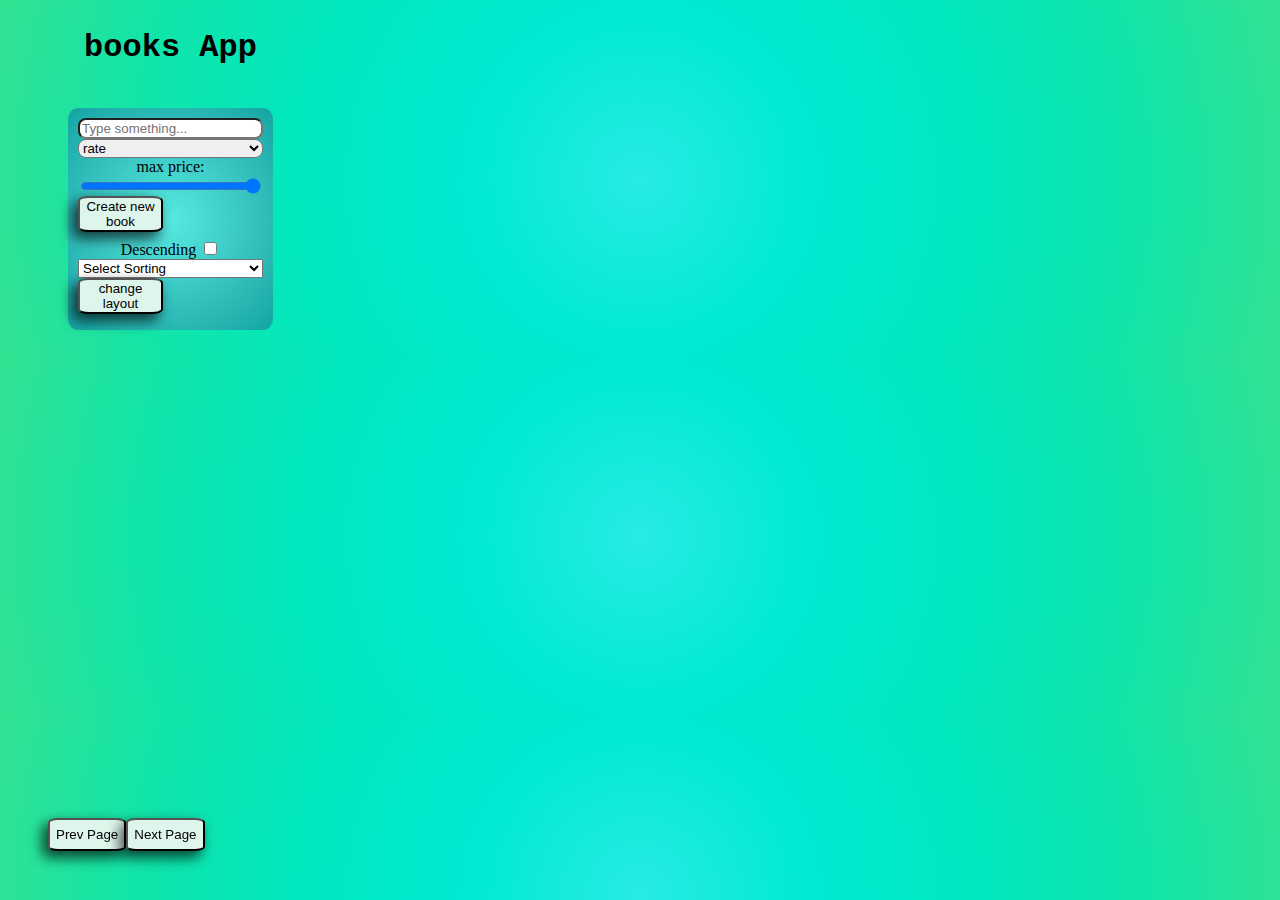
==== index.html @ df6b17ab "my first commit!" ====
<!DOCTYPE html>
<html lang="en">

<head>
    <meta charset="UTF-8">
    <meta name="viewport" content="width=device-width, initial-scale=1.0">
    <meta http-equiv="X-UA-Compatible" content="ie=edge">
    <link rel="stylesheet" href="css/main.css">
    <title>books</title>
</head>

<body onload="onInit()">

    <div class="filters-container">
        <h1>books App</h1>
        <section class="book-filter">
            <input class="filter-name-input" type="name" oninput="onSetFilterBy({name:this.value})"
                placeholder="Type something..." />

            <select class="filter-rate-select" onchange="onSetFilterBy({rate: this.value})">
            </select>
            max price:
            <input type="range" min="0" max="100" value="100" class="filter-price-range"
                onchange="this.title=this.value;onSetFilterBy({price: this.value})" />
            </label>
            <button class="rectangular-btn" onclick="toggleAddBook()">Create new book</button>
            <label>
                Descending
                <input class="sort-desc" type="checkbox" oninput="onSetSortBy()" />
            </label>
            <!-- Sort by: -->
            <select class="sort-by" onchange="onSetSortBy()">
                <option value="">Select Sorting</option>
                <option value="rate">By rate</option>
                <option value="price">price</option>
                <option value="name">name</option>
            </select>

            <!-- <div> -->
            <button class="rectangular-btn" onclick="changeLayout()">change layout</button>
            <!-- </div> -->
        </section>
        <div class="pages">
            <button class="rectangular-btn" onclick="onMovePage(-1)">Prev Page</button>
            <button class="rectangular-btn" onclick="onMovePage(1)">Next Page</button>
        </div>
    </div>



    <div class="modal">
        <button class="close-modal" onclick="onCloseModal()">X</button>
        <h3></h3>
        <h4>price: <span></span> </h4>
        <h1></h1>
        <h5>book Summary</h5>
        <p></p>

        <h2><button onclick="onRating(1)">+</button>
            <p>5</p><button onclick="onRating(-1)">-</button>
        </h2>
    </div>

    <section class="main-container">
        <table class="books-container">
            <thead>
                <th>Id</th>
                <!-- <th>Name</th>
                <th>Price</th> -->
                <th class="sort-by" onclick="onSetSortByHeader('name')">Name</th>
                <th class="sort-by" onclick="onSetSortByHeader('price')">Price</th>
                <th colspan="3">Actions</th>
            </thead>
            <tbody>

            </tbody>
        </table>

        <section class="books-container-cards shadow-drop-center"></section>
    </section>
    <section class="add-book hide">
        <button class="btn-remove" onclick="toggleAddBook()">X</button>
        <h4>Book title:</h4>
        <input class="book-name-input" type="text" placeholder="the name of the book..." />
        <h4>Book price:</h4>
        <input class="book-price-input" type="text" placeholder="the price of the book..." />
        <button class="rectangular-btn " onclick="onAddBook()">submit</button>


    </section>

    <script src="js/services/util.service.js"></script>
    <script src="js/services/storage.service.js"></script>
    <script src="js/services/book.service.js"></script>
    <script src="js/book.controller.js"></script>
</body>

</html>
---- css/main.css ----
body {
    background-image: radial-gradient(circle, #28ebe3, #00ead3, #00e8c0, #10e5aa, #33e292);
    text-align: center;
    overflow-x: hidden;
    padding: 0 40px;
    display: flex;
}

td,
th {
    background-color: rgb(0, 251, 255);
    height: 40px;
    min-width: 35px;
    font-family: 'Segoe UI', Tahoma, Geneva, Verdana, sans-serif;
    padding: 5px;
    border-color: black;
    border-radius: 4%;
    border-style: solid;
    border-width: 2px;
    -webkit-box-shadow: 5px 5px 5px 0px #000000, inset 4px 4px 15px 0px #000000, 11px -9px 47px -15px rgba(0, 0, 0, 0.03);
    box-shadow: 5px 5px 5px 0px #000000, inset 4px 4px 15px 0px #000000, 11px -9px 47px -15px rgba(0, 0, 0, 0.03);
    text-transform: capitalize;
}

h1 img {
    width: 200px;
    border-radius: 2%;
    -webkit-box-shadow: 5px 5px 15px 5px #000000;
    box-shadow: 5px 5px 15px 5px #000000;
}

h1 {
    font-family: 'Courier New', monospace;
}



.main-container {
    display: flex;
    flex-grow: 1;
    justify-content: center;
    flex-direction: column;
}

.filters-container {
    display: flex;
    justify-content: start;
    flex-direction: column;
}

.books-container-cards {

    display: flex;
    flex-wrap: wrap;
    border-radius: 3%;
}

.book-preview {
    background-image: radial-gradient(circle, #bee7e5, #bbedeb, #b7f3f1, #b3f9f8, #affffe);
    color: rgb(60, 4, 84);
    font-family: 'Segoe UI', Tahoma, Geneva, Verdana, sans-serif;
    width: 20%;
    min-width: 140px;
    max-width: 240px;
    margin: .5em;
    border: 1px solid lightgray;
    border-radius: .5em;
    text-align: center;
    padding: 5px;
    text-transform: capitalize;
}


.books-container-cards img {
    max-width: 100%;
}

.book-filter {
    display: flex;
    justify-content: center;
    flex-direction: column;
    max-width: 200px;
    min-width: 130px;
    background-image: radial-gradient(circle, #56eae2, #47d8d2, #38c6c2, #27b5b2, #12a4a2);
    padding: 10px;
    margin: 20px;
    border-radius: 5%;
}


.book-filter hr {
    margin: 30px;
}

.modal p {
    color: black;
}

.modal {
    background-color: whitesmoke;
    font-family: 'Segoe UI', Tahoma, Geneva, Verdana, sans-serif;
    opacity: 97%;
    border-radius: 3%;
    padding: 10px;
    position: absolute;
    top: 0px;
    left: 150%;
    height: 90vh;
    min-width: 300px;
    text-align: center;
}

.btn-remove {
    background-color: azure;
    border-color: rgb(138, 193, 241);
    color: rgb(8, 8, 123);
    float: right;
    border-radius: 29%;
    align-self: flex-end;

}

/* button :hover {
    background-color: blue;
} */

.rectangular-btn {
    background-color: rgb(221, 245, 234);
    border-radius: 13%;
    min-height: 2.5em;
    max-width: 85px;
    margin-bottom: 0.5em;
    -webkit-box-shadow: -5px 6px 13px 1px rgba(0, 0, 0, 0.68);
    box-shadow: -5px 6px 13px 1px rgba(0, 0, 0, 0.68);

}

.close-modal {
    background-color: azure;
    border-color: rgb(138, 193, 241);
    color: rgb(8, 8, 123);
    float: right;
    border-radius: 29%;
}

.read-btn {
    background-color: rgb(58, 112, 222);
}

.update-btn {
    background-color: rgb(247, 175, 86);
}

.delete-btn {
    background-color: rgb(240, 126, 122);
}

.modal.open {
    left: 50%;
    transition: left .5s;
}

.modal h3 {
    color: rgb(33, 4, 92);
    text-decoration: overline;
    text-transform: capitalize;
}

.modal h5 {
    color: rgb(33, 4, 92);
    font-size: large;
    text-decoration: overline;
    text-transform: capitalize;
}

.modal h2 {
    color: rgb(100, 8, 206);
    display: flex;
    flex-wrap: wrap;
    justify-content: center;
    flex-direction: column;
    max-height: 1rem;
    max-width: 6rem;
    margin-left: 20vw;
}

.modal h2 button {
    color: rgb(0, 0, 0);
    background-color: bisque;
    border-radius: 15%;
    -ms-flex-align: center;
    max-height: 3rem;
    max-width: 2rem;
}

.modal h4 span {
    color: rgb(134, 12, 240);
}

.book-preview h6 span {
    font-size: medium;
    color: rgb(134, 12, 240);
    margin-top: 0%
}

.modal>p {
    text-align: left;
}


.add-book {
    display: flex;
    position: absolute;
    /* justify-content: center; */
    top: 50%;
    left: 50%;
    transform: translate(-50%, -50%);
    min-width: 200px;
    max-width: 280px;
    padding: 20px;
    border-radius: 15px;
    flex-direction: column;
    background-color: aqua;


}

.pages {
    position: fixed;
    display: flex;
    flex-direction: row;
    flex-wrap: wrap;
    justify-content: space-between;
    align-items: flex-start;
    margin-top: 90vh;
}

.book-name-input,
.book-price-input,
.filter-name-input,
.filter-rate-select {
    border-radius: 8px;
}




.add-book button {
    max-width: 60px;
    float: right;
}

.close-add-btn {
    display: flex;
    max-width: 20px;
    float: right;
}

.hide {
    display: none
}

.shadow-drop-center {
    -webkit-animation: shadow-drop-center 0.4s cubic-bezier(0.250, 0.460, 0.450, 0.940) forwards;
    animation: shadow-drop-center 0.4s cubic-bezier(0.250, 0.460, 0.450, 0.940) forwards;
}

.scale-up-top {
    -webkit-animation: scale-up-top 0.4s cubic-bezier(0.390, 0.575, 0.565, 1.000) 1ms forwards;
    animation: scale-up-top 0.4s cubic-bezier(0.390, 0.575, 0.565, 1.000) 1ms forwards;
}

@-webkit-keyframes shadow-drop-center {
    0% {
        -webkit-box-shadow: 0 0 0 0 rgba(0, 0, 0, 0);
        box-shadow: 0 0 0 0 rgba(0, 0, 0, 0);
    }

    100% {
        -webkit-box-shadow: 0 0 20px 0px rgba(0, 0, 0, 0.35);
        box-shadow: 0 0 20px 0px rgba(0, 0, 0, 0.35);
    }
}

@keyframes shadow-drop-center {
    0% {
        -webkit-box-shadow: 0 0 0 0 rgba(0, 0, 0, 0);
        box-shadow: 0 0 0 0 rgba(0, 0, 0, 0);
    }

    100% {
        -webkit-box-shadow: 0 0 20px 0px rgba(0, 0, 0, 0.35);
        box-shadow: 0 0 20px 0px rgba(0, 0, 0, 0.35);
    }
}

@-webkit-keyframes scale-up-top {
    0% {
        -webkit-transform: scale(0.5);
        transform: scale(0.5);
        -webkit-transform-origin: 50% 0%;
        transform-origin: 50% 0%;
    }

    100% {
        -webkit-transform: scale(1);
        transform: scale(1);
        -webkit-transform-origin: 50% 0%;
        transform-origin: 50% 0%;
    }
}

@keyframes scale-up-top {
    0% {
        -webkit-transform: scale(0.5);
        transform: scale(0.5);
        -webkit-transform-origin: 50% 0%;
        transform-origin: 50% 0%;
    }

    100% {
        -webkit-transform: scale(1);
        transform: scale(1);
        -webkit-transform-origin: 50% 0%;
        transform-origin: 50% 0%;
    }
}
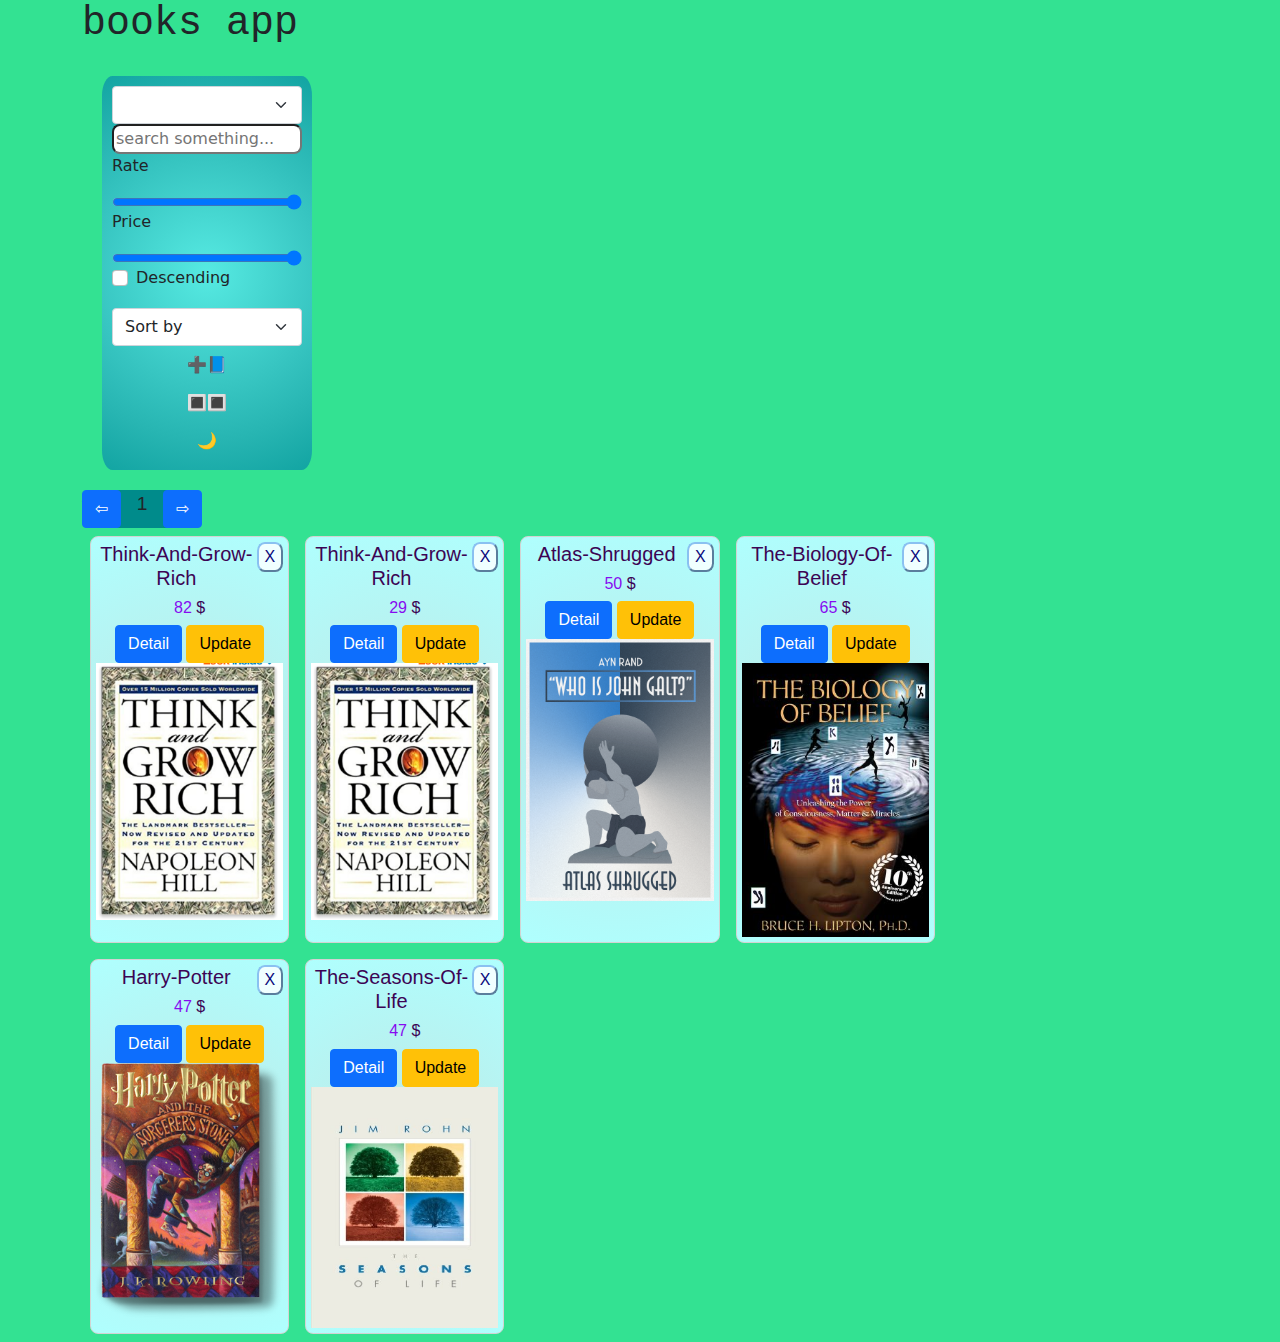
==== commit 1126881b: "create dark mode and the other bonus" ====
--- a/index.html
+++ b/index.html
@@ -6,90 +6,155 @@
     <meta name="viewport" content="width=device-width, initial-scale=1.0">
     <meta http-equiv="X-UA-Compatible" content="ie=edge">
     <link rel="stylesheet" href="css/main.css">
+    <link rel="stylesheet" href="bootstrap/bootstrap.css">
     <title>books</title>
 </head>
 
-<body onload="onInit()">
+<body class="ltr" onload="onInit()">
+    <div class="container">
+        <div class="filters-container">
+            <h1 data-trans="title">books App</h1>
+            <section class="book-filter">
+                <select class="filter-lang-select form-select" aria-label="Default select example"
+                    onchange="onSetLang(this.value)">
+                    <option value="en">English</option>
+                    <option value="he">עברית</option>
+                </select>
 
-    <div class="filters-container">
-        <h1>books App</h1>
-        <section class="book-filter">
-            <input class="filter-name-input" type="name" oninput="onSetFilterBy({name:this.value})"
-                placeholder="Type something..." />
 
-            <select class="filter-rate-select" onchange="onSetFilterBy({rate: this.value})">
-            </select>
-            max price:
-            <input type="range" min="0" max="100" value="100" class="filter-price-range"
-                onchange="this.title=this.value;onSetFilterBy({price: this.value})" />
-            </label>
-            <button class="rectangular-btn" onclick="toggleAddBook()">Create new book</button>
-            <label>
-                Descending
-                <input class="sort-desc" type="checkbox" oninput="onSetSortBy()" />
-            </label>
-            <!-- Sort by: -->
-            <select class="sort-by" onchange="onSetSortBy()">
-                <option value="">Select Sorting</option>
-                <option value="rate">By rate</option>
-                <option value="price">price</option>
-                <option value="name">name</option>
-            </select>
 
-            <!-- <div> -->
-            <button class="rectangular-btn" onclick="changeLayout()">change layout</button>
-            <!-- </div> -->
+                <input class="filter-name-input" data-trans="placeholder" type="name"
+                    oninput="onSetFilterBy({name:this.value})" placeholder="Type something..." />
+                <p data-trans="rate">Rate</p>
+                <input type="range" min="1" max="10" value="7" class="filter-rate-range"
+                    onchange="this.title=this.value;onSetFilterBy({rate: this.value})" />
+                <p data-trans="price">max price:</p>
+                <input type="range" min="0" max="100" value="100" class="filter-price-range"
+                    onchange="this.title=this.value;onSetFilterBy({price: this.value})" />
+                </label>
+
+                <div class="form-check">
+                    <input class="form-check-input sort-desc" type="checkbox" value="" id="flexCheckDefault"
+                        oninput="onSetSortBy()">
+                    <label class="form-check-label" for="flexCheckDefault">
+                        <p data-trans="descending">Descending</p>
+                    </label>
+                </div>
+
+                <!-- Sort by: -->
+                <select class="sort-by form-select" aria-label="Default select example" onchange="onSetSortBy()">
+                    <option data-trans="sort-by" value="">Sort by</option>
+                    <option data-trans="rate" value="rate">By rate</option>
+                    <option data-trans="price" value="price">price</option>
+                    <option data-trans="name" value="name">name</option>
+                </select>
+                <button class="btn" onclick="toggleAddBook()">➕📘 </button>
+
+                <button class="btn" onclick="changeLayout()">🔳🔳</button>
+                <button class="btn" onclick="toggleDarkMode(this)">🌙</button>
+            </section>
+            <div class="pages">
+                <button data-trans="prev-arrow" class="btn btn-primary" onclick="onMovePage(-1)">⇦</button>
+                <span class="page-display">1</span>
+                <button data-trans="next-arrow" class="btn btn-primary" onclick="onMovePage(1)">⇨</button>
+            </div>
+
+        </div>
+
+        <!-- Button trigger modal -->
+
+        <!-- Update Modal -->
+
+        <div class="modal fade" id="exampleModal" tabindex="-1" aria-labelledby="exampleModalLabel" aria-hidden="true">
+            <div class="modal-dialog">
+                <div class="modal-content">
+                    <div class="modal-header">
+                        <h1 class="modal-title fs-5" id="exampleModalLabel">update book price</h1>
+                        <button type="button" class="btn-close" data-bs-dismiss="modal" aria-label="Close"></button>
+                    </div>
+                    <div class="modal-body">
+                        Please enter a new price to the book..
+                    </div>
+                    <input class="new-price" placeholder="price..." />
+
+                    <div class="modal-footer">
+                        <button type="button" class="btn btn-secondary" data-bs-dismiss="modal">Cancel</button>
+                        <button type="button" class="btn btn-primary" onclick="onUpdatePrice()"
+                            data-bs-dismiss="modal">Save changes</button>
+                    </div>
+                </div>
+            </div>
+        </div>
+
+
+        <div class="side-modal">
+            <button class="close-modal" onclick="onCloseModal()">X</button>
+            <h3></h3>
+            <h5><span data-trans="price">price</span></h5>
+            <h4><span>price:</span></h4>
+            <h1></h1>
+            <h5 data-trans="book-summary">book Summary</h5>
+            <p></p>
+
+            <div class="rating-change">
+                <h2><button class="btn btn-secondary" onclick="onRating(1)">➕</button>
+                    <p>5</p><button class="btn btn-primary" onclick="onRating(-1)">➖</button>
+                </h2>
+            </div>
+        </div>
+
+        <section class="main-container">
+
+            <table class="books-container table">
+                <!-- <table class="books-container table table-dark"> -->
+                <thead>
+                    <th data-trans="id">Id</th>
+                    <th class="sort-by" data-trans="name" onclick="onSetSortByHeader('name')">Name</th>
+                    <th class="sort-by" data-trans="price" onclick="onSetSortByHeader('price')">Price</th>
+                    <th data-trans="action" colspan="3">Actions</th>
+                </thead>
+                <tbody>
+
+                </tbody>
+            </table>
+
+            <section class="books-container-cards"></section>
+            <!-- <section class="books-container-cards shadow-drop-center"></section> -->
         </section>
-        <div class="pages">
-            <button class="rectangular-btn" onclick="onMovePage(-1)">Prev Page</button>
-            <button class="rectangular-btn" onclick="onMovePage(1)">Next Page</button>
-        </div>
+        <section class="add-book hide">
+            <button class="btn-remove" onclick="toggleAddBook()">X</button>
+            <h4 data-trans="book-title">Book title:</h4>
+            <input data-trans="placeholder-1" class="book-name-input" type="text"
+                placeholder="the name of the book..." />
+            <h4 data-trans="book-price">Book price:</h4>
+            <input data-trans="placeholder-2" class="book-price-input" type="text"
+                placeholder="the price of the book..." />
+            <button data-trans="submit" class="rectangular-btn " onclick="onAddBook()">Submit</button>
+
+
+        </section>
+        <!-- <div class="btn-group me-2" role="group" aria-label="First group">
+            <button data-trans="prev-arrow" class="btn btn-primary" onclick="onMovePage(-1)">⇦</button>
+            <button type="button" class="btn btn-primary btn-p-1" onclick="onMovePage(0,this)">1</button>
+            <button type="button" class="btn btn-secondary btn-p-2" onclick="onMovePage(0,this)">2</button>
+            <button type="button" class="btn btn-secondary btn-p-3" onclick="onMovePage(0,this)">3</button>
+            <button data-trans="next-arrow" class="btn btn-primary" onclick="onMovePage(1)">⇨</button>
+
+        </div> -->
+        <!-- <div class="btn-group me-2" role="group" aria-label="First group">
+            <button data-trans="prev-arrow" class="btn btn-primary" onclick="onMovePage(-1)">⇦</button>
+            <button type="button" class="btn btn-primary btn-p-1" onclick="onPortalPage(this)">1</button>
+            <button type="button" class="btn btn-secondary btn-p-2" onclick="onPortalPage(this)">2</button>
+            <button type="button" class="btn btn-secondary btn-p-3" onclick="onPortalPage(this)">3</button>
+            <button data-trans="next-arrow" class="btn btn-primary" onclick="onMovePage(1)">⇨</button>
+
+        </div> -->
     </div>
 
 
-
-    <div class="modal">
-        <button class="close-modal" onclick="onCloseModal()">X</button>
-        <h3></h3>
-        <h4>price: <span></span> </h4>
-        <h1></h1>
-        <h5>book Summary</h5>
-        <p></p>
-
-        <h2><button onclick="onRating(1)">+</button>
-            <p>5</p><button onclick="onRating(-1)">-</button>
-        </h2>
-    </div>
-
-    <section class="main-container">
-        <table class="books-container">
-            <thead>
-                <th>Id</th>
-                <!-- <th>Name</th>
-                <th>Price</th> -->
-                <th class="sort-by" onclick="onSetSortByHeader('name')">Name</th>
-                <th class="sort-by" onclick="onSetSortByHeader('price')">Price</th>
-                <th colspan="3">Actions</th>
-            </thead>
-            <tbody>
-
-            </tbody>
-        </table>
-
-        <section class="books-container-cards shadow-drop-center"></section>
-    </section>
-    <section class="add-book hide">
-        <button class="btn-remove" onclick="toggleAddBook()">X</button>
-        <h4>Book title:</h4>
-        <input class="book-name-input" type="text" placeholder="the name of the book..." />
-        <h4>Book price:</h4>
-        <input class="book-price-input" type="text" placeholder="the price of the book..." />
-        <button class="rectangular-btn " onclick="onAddBook()">submit</button>
-
-
-    </section>
-
     <script src="js/services/util.service.js"></script>
+    <script src="bootstrap/bootstrap.bundel.js"></script>
+    <script src="js/services/i18n.service.js"></script>
     <script src="js/services/storage.service.js"></script>
     <script src="js/services/book.service.js"></script>
     <script src="js/book.controller.js"></script>
--- a/css/main.css
+++ b/css/main.css
@@ -1,16 +1,21 @@
 body {
-    background-image: radial-gradient(circle, #28ebe3, #00ead3, #00e8c0, #10e5aa, #33e292);
-    text-align: center;
     overflow-x: hidden;
-    padding: 0 40px;
-    display: flex;
+    display: flex;
+}
+
+body.rtl {
+    direction: rtl;
+    background-color: #33e292;
+}
+
+body.ltr {
+    direction: ltr;
+    background-color: #33e292;
 }
 
 td,
 th {
     background-color: rgb(0, 251, 255);
-    height: 40px;
-    min-width: 35px;
     font-family: 'Segoe UI', Tahoma, Geneva, Verdana, sans-serif;
     padding: 5px;
     border-color: black;
@@ -33,7 +38,16 @@
     font-family: 'Courier New', monospace;
 }
 
-
+.container {
+    width: 100vw;
+    display: flex;
+    flex-wrap: wrap;
+}
+
+
+.modal fade {
+    background-color: #10e5aa;
+}
 
 .main-container {
     display: flex;
@@ -46,13 +60,26 @@
     display: flex;
     justify-content: start;
     flex-direction: column;
+    max-width: 250px;
 }
 
 .books-container-cards {
 
     display: flex;
     flex-wrap: wrap;
-    border-radius: 3%;
+    max-width: 996px;
+}
+
+.books-container {
+    max-width: 996px;
+}
+
+.actions {
+    /* background-color: #e5de10; */
+    display: flex;
+    flex-wrap: wrap;
+    justify-content: space-evenly;
+    /* flex-direction: column; */
 }
 
 .book-preview {
@@ -70,6 +97,24 @@
     text-transform: capitalize;
 }
 
+.book-preview-dark {
+    background-image: radial-gradient(circle, #213c3b, #182626, #142e2e, #0e2525, #2b5150);
+    color: rgb(217, 183, 232);
+
+}
+
+.pages {
+    font-size: larger;
+    font-family: Impact, Haettenschweiler, 'Arial Narrow Bold', sans-serif;
+    background-color: darkcyan;
+    display: flex;
+    flex-direction: row;
+    justify-content: space-between;
+    align-items: flex-start;
+    max-width: 120px;
+    border-radius: 30%;
+}
+
 
 .books-container-cards img {
     max-width: 100%;
@@ -79,7 +124,7 @@
     display: flex;
     justify-content: center;
     flex-direction: column;
-    max-width: 200px;
+    max-width: 400px;
     min-width: 130px;
     background-image: radial-gradient(circle, #56eae2, #47d8d2, #38c6c2, #27b5b2, #12a4a2);
     padding: 10px;
@@ -87,17 +132,22 @@
     border-radius: 5%;
 }
 
+.book-filter-dark {
+    background-image: radial-gradient(circle, #696a6a, #384d4d, #a3b7b6, #687272, #171f1e);
+    color: #edf2fffc
+}
+
 
 .book-filter hr {
     margin: 30px;
 }
 
-.modal p {
+.side-modal p {
     color: black;
 }
 
-.modal {
-    background-color: whitesmoke;
+.side-modal {
+    background-color: rgb(181, 237, 243);
     font-family: 'Segoe UI', Tahoma, Geneva, Verdana, sans-serif;
     opacity: 97%;
     border-radius: 3%;
@@ -110,6 +160,16 @@
     text-align: center;
 }
 
+.side-modal-dark {
+    background-color: rgb(37, 54, 56);
+    color: #d8f3eb;
+
+}
+
+.dark-text {
+    color: #d8f3eb;
+}
+
 .btn-remove {
     background-color: azure;
     border-color: rgb(138, 193, 241);
@@ -120,9 +180,7 @@
 
 }
 
-/* button :hover {
-    background-color: blue;
-} */
+
 
 .rectangular-btn {
     background-color: rgb(221, 245, 234);
@@ -143,6 +201,18 @@
     border-radius: 29%;
 }
 
+.side-modal h2 button {
+    padding-inline-end: 30px;
+
+}
+
+.rating-change {
+    /* margin-inline-start: 100px; */
+    text-align: center;
+    display: flex;
+    justify-content: space-between;
+}
+
 .read-btn {
     background-color: rgb(58, 112, 222);
 }
@@ -155,25 +225,25 @@
     background-color: rgb(240, 126, 122);
 }
 
-.modal.open {
+.side-modal.open {
     left: 50%;
     transition: left .5s;
 }
 
-.modal h3 {
+.side-modal h3 {
     color: rgb(33, 4, 92);
     text-decoration: overline;
     text-transform: capitalize;
 }
 
-.modal h5 {
+.side-modal h5 {
     color: rgb(33, 4, 92);
     font-size: large;
     text-decoration: overline;
     text-transform: capitalize;
 }
 
-.modal h2 {
+.side-modal h2 {
     color: rgb(100, 8, 206);
     display: flex;
     flex-wrap: wrap;
@@ -184,7 +254,7 @@
     margin-left: 20vw;
 }
 
-.modal h2 button {
+.side-modal h2 button {
     color: rgb(0, 0, 0);
     background-color: bisque;
     border-radius: 15%;
@@ -193,7 +263,7 @@
     max-width: 2rem;
 }
 
-.modal h4 span {
+.side-modal h4 span {
     color: rgb(134, 12, 240);
 }
 
@@ -203,7 +273,7 @@
     margin-top: 0%
 }
 
-.modal>p {
+.side-modal>p {
     text-align: left;
 }
 
@@ -225,15 +295,7 @@
 
 }
 
-.pages {
-    position: fixed;
-    display: flex;
-    flex-direction: row;
-    flex-wrap: wrap;
-    justify-content: space-between;
-    align-items: flex-start;
-    margin-top: 90vh;
-}
+
 
 .book-name-input,
 .book-price-input,
@@ -258,6 +320,10 @@
 
 .hide {
     display: none
+}
+
+.show {
+    display: flex
 }
 
 .shadow-drop-center {
